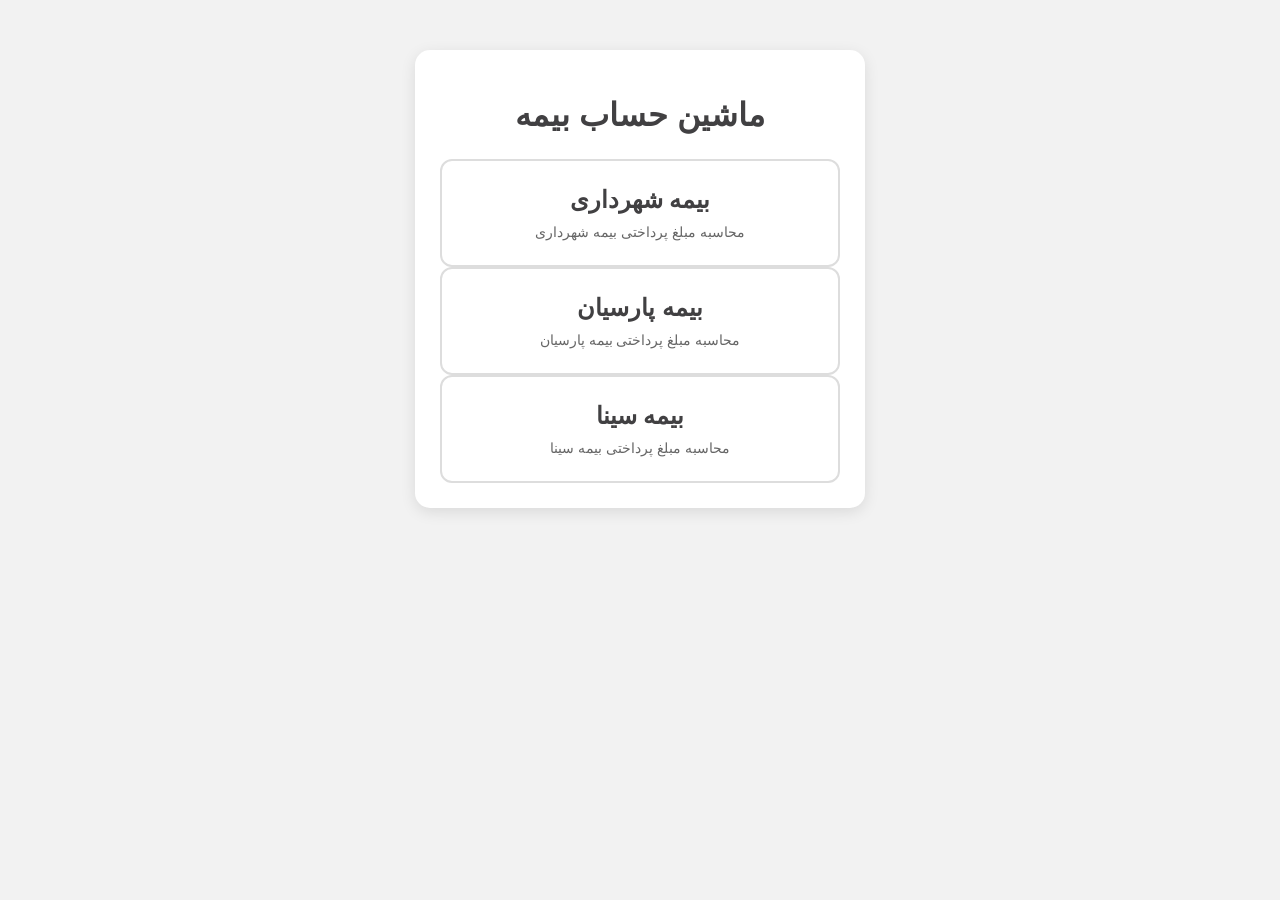
==== index.html @ f02d7e3d "Update index.html" ====
<!DOCTYPE html>
<html lang="fa" dir="rtl">

<head>
    <meta charset="UTF-8">
    <title>ماشین حساب بیمه</title>
    <link rel="stylesheet" href="style.css">
</head>

<body>

<div class="container">

    <h1>ماشین حساب بیمه</h1>

    <div class="calculator-card" onclick="location.href='shahrdari.html'">

        <h2>
            بیمه شهرداری
        </h2>

        <p>
            محاسبه مبلغ پرداختی بیمه شهرداری
        </p>

    </div>


    <div class="calculator-card" onclick="location.href='parsian.html'">

        <h2>
            بیمه پارسیان
        </h2>

        <p>
            محاسبه مبلغ پرداختی بیمه پارسیان
        </p>

    </div>
    <div class="calculator-card" onclick="location.href='parsian.html'">

        <h2>
            بیمه سینا
        </h2>

        <p>
            محاسبه مبلغ پرداختی بیمه سینا
        </p>

    </div>

</div>

</body>

</html>
---- style.css ----
* {
    box-sizing: border-box;
    font-family: Tahoma, Arial, sans-serif;
}


body {
    direction: rtl;
    background: #f2f2f2;
    margin: 0;
    padding: 20px;
}



.container {

    max-width: 450px;

    margin: 30px auto;

    background: white;

    padding: 25px;

    border-radius: 15px;

    box-shadow: 0 4px 15px rgba(0,0,0,0.1);

}




h1 {

    text-align: center;

    color: #414042;

    margin-bottom: 25px;

}




/* کارت های صفحه اصلی */

.calculator-card {

    border: 2px solid #ddd;

    border-radius: 12px;

    padding: 25px 15px;

    text-align: center;

    cursor: pointer;

    background: white;

    transition: 0.2s;

}



.calculator-card:hover {

    border-color: #8dc63f;

    background: #f7ffe9;

    transform: translateY(-3px);

}



.calculator-card h2 {

    color: #414042;

    margin: 0 0 10px;

}



.calculator-card p {

    color: #666;

    margin: 0;

    font-size: 14px;

}





/* ورودی ها */


label {

    display: block;

    margin-top: 15px;

    margin-bottom: 6px;

    color: #414042;

    font-weight: bold;

}



input {

    width: 100%;

    height: 45px;

    border: 1px solid #ccc;

    border-radius: 8px;

    padding: 10px;

    font-size: 16px;

    text-align: left;

    direction: ltr;

}



input:focus {

    outline: none;

    border-color: #8dc63f;

    box-shadow: 0 0 5px rgba(141,198,63,0.4);

}




.section-title {

    margin-top: 20px;

}





/* کارت های حق فنی */


.technical-options {

    display: flex;

    gap: 10px;

    margin-bottom: 10px;

}



.technical-card {

    flex: 1;

    border: 2px solid #ddd;

    border-radius: 10px;

    padding: 12px;

    cursor: pointer;

    text-align: center;

    transition: 0.2s;

}



.technical-card input {

    width: auto;

    height: auto;

}



.technical-card.active {

    border-color: #8dc63f;

    background: #f7ffe9;

}



.technical-card strong {

    color: #414042;

}



.technical-card span {

    font-size: 13px;

    color: #666;

}





/* دکمه ها */


button {

    width: 100%;

    height: 45px;

    margin-top: 20px;

    border: none;

    border-radius: 8px;

    background: #8dc63f;

    color: white;

    font-size: 17px;

    cursor: pointer;

}



button:hover {

    opacity: 0.9;

}





/* نتیجه */


.result-box {

    margin-top: 25px;

    padding: 20px;

    background: #f7f7f7;

    border-radius: 12px;

    text-align: center;

}



.result-box h2 {

    font-size: 18px;

    color: #414042;

}



#result {

    font-size: 28px;

    font-weight: bold;

    color: #8dc63f;

    margin: 15px 0;

}





/* راهنمای میانبر */


.shortcut-help {

    margin-top: 15px;

    text-align: center;

    font-size: 13px;

    color: #666;

    background: #f5f5f5;

    padding: 8px;

    border-radius: 8px;

}



.shortcut-help strong {

    color: #8dc63f;

}





/* لینک بازگشت */


.back {

    display: block;

    text-align: center;

    margin-top: 20px;

    color: #414042;

    text-decoration: none;

}





/* پیام کپی */


#toast {

    position: fixed;

    bottom: 20px;

    right: 50%;

    transform: translateX(50%);

    background: #414042;

    color: white;

    padding: 10px 20px;

    border-radius: 8px;

    opacity: 0;

    pointer-events: none;

    transition: 0.3s;

}
.shortcut-guide {

    margin-top:20px;

    padding:12px;

    background:#f3f3f3;

    border-radius:10px;

    text-align:center;

    font-size:14px;

    color:#414042;

}


.shortcut-guide span {

    display:block;

    margin:5px 0;

}


#toast.show {

    opacity: 1;

}
.toast-message {

    position:fixed;

    bottom:30px;

    right:50%;

    transform:translateX(50%) translateY(20px);

    background:#414042;

    color:white;

    padding:12px 25px;

    border-radius:8px;

    opacity:0;

    transition:all .3s ease;

    z-index:9999;

    font-size:15px;

}


.toast-message.show {

    opacity:1;

    transform:translateX(50%) translateY(0);

}
.copy-btn{

margin-top:15px;

background:#8dc63f;

color:white;

border:none;

padding:10px 25px;

border-radius:8px;

cursor:pointer;

font-size:15px;

}



.copy-btn:hover{

opacity:.9;

}



.shortcut-guide{

margin-top:20px;

padding:12px;

background:#f3f3f3;

border-radius:10px;

text-align:center;

color:#414042;

font-size:14px;

}



.shortcut-guide span{

display:block;

margin:5px;

}




.toast-message{

position:fixed;

bottom:30px;

right:50%;

transform:translateX(50%) translateY(20px);

background:#414042;

color:white;

padding:12px 25px;

border-radius:8px;

opacity:0;

transition:.3s;

z-index:9999;

}



.toast-message.show{

opacity:1;

transform:translateX(50%) translateY(0);

}
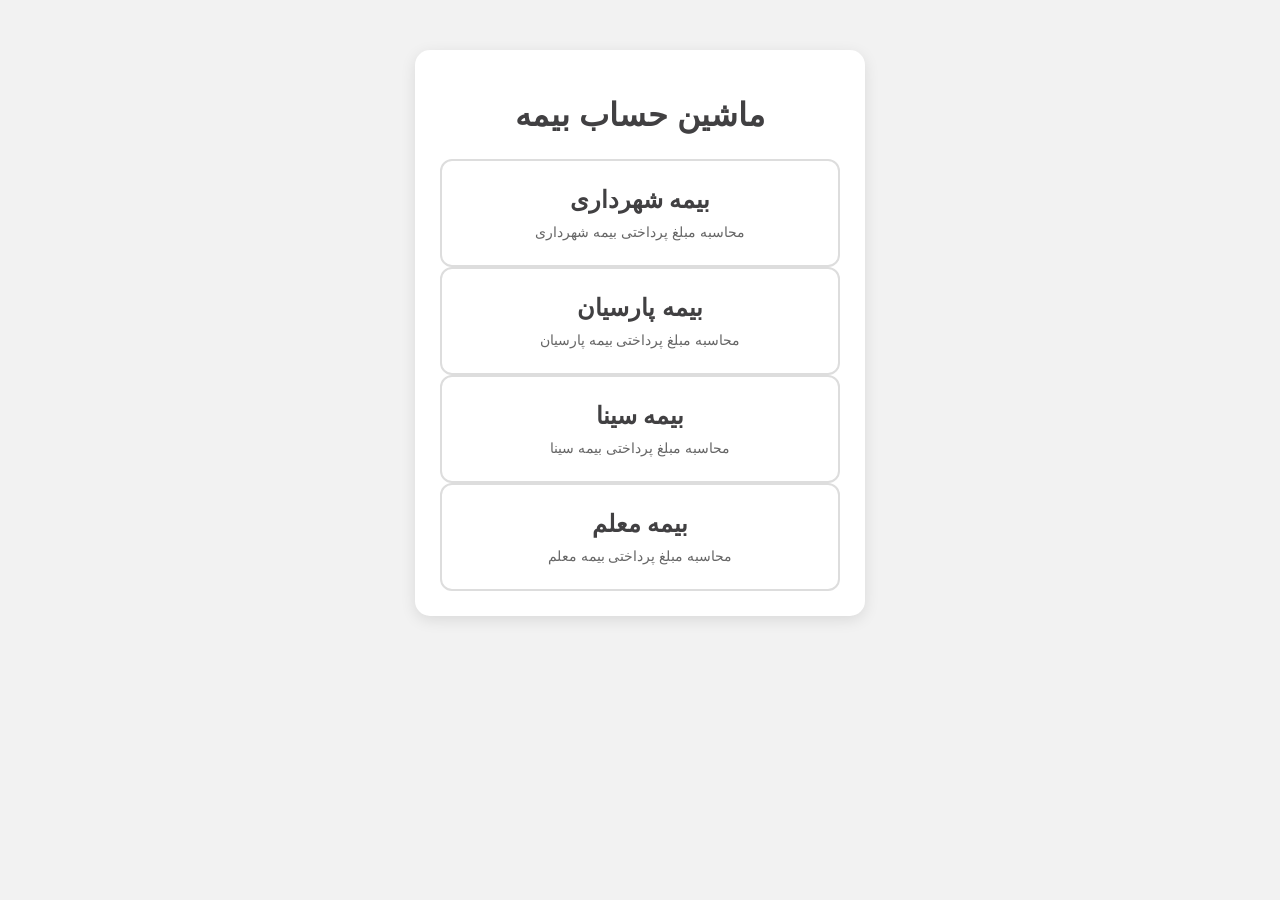
==== commit f2d9cce5: "Update index.html" ====
--- a/index.html
+++ b/index.html
@@ -13,6 +13,7 @@
 
     <h1>ماشین حساب بیمه</h1>
 
+
     <div class="calculator-card" onclick="location.href='shahrdari.html'">
 
         <h2>
@@ -26,6 +27,7 @@
     </div>
 
 
+
     <div class="calculator-card" onclick="location.href='parsian.html'">
 
         <h2>
@@ -37,7 +39,10 @@
         </p>
 
     </div>
-    <div class="calculator-card" onclick="location.href='parsian.html'">
+
+
+
+    <div class="calculator-card" onclick="location.href='sina.html'">
 
         <h2>
             بیمه سینا
@@ -49,6 +54,21 @@
 
     </div>
 
+
+
+    <div class="calculator-card" onclick="location.href='moallem.html'">
+
+        <h2>
+            بیمه معلم
+        </h2>
+
+        <p>
+            محاسبه مبلغ پرداختی بیمه معلم
+        </p>
+
+    </div>
+
+
 </div>
 
 </body>
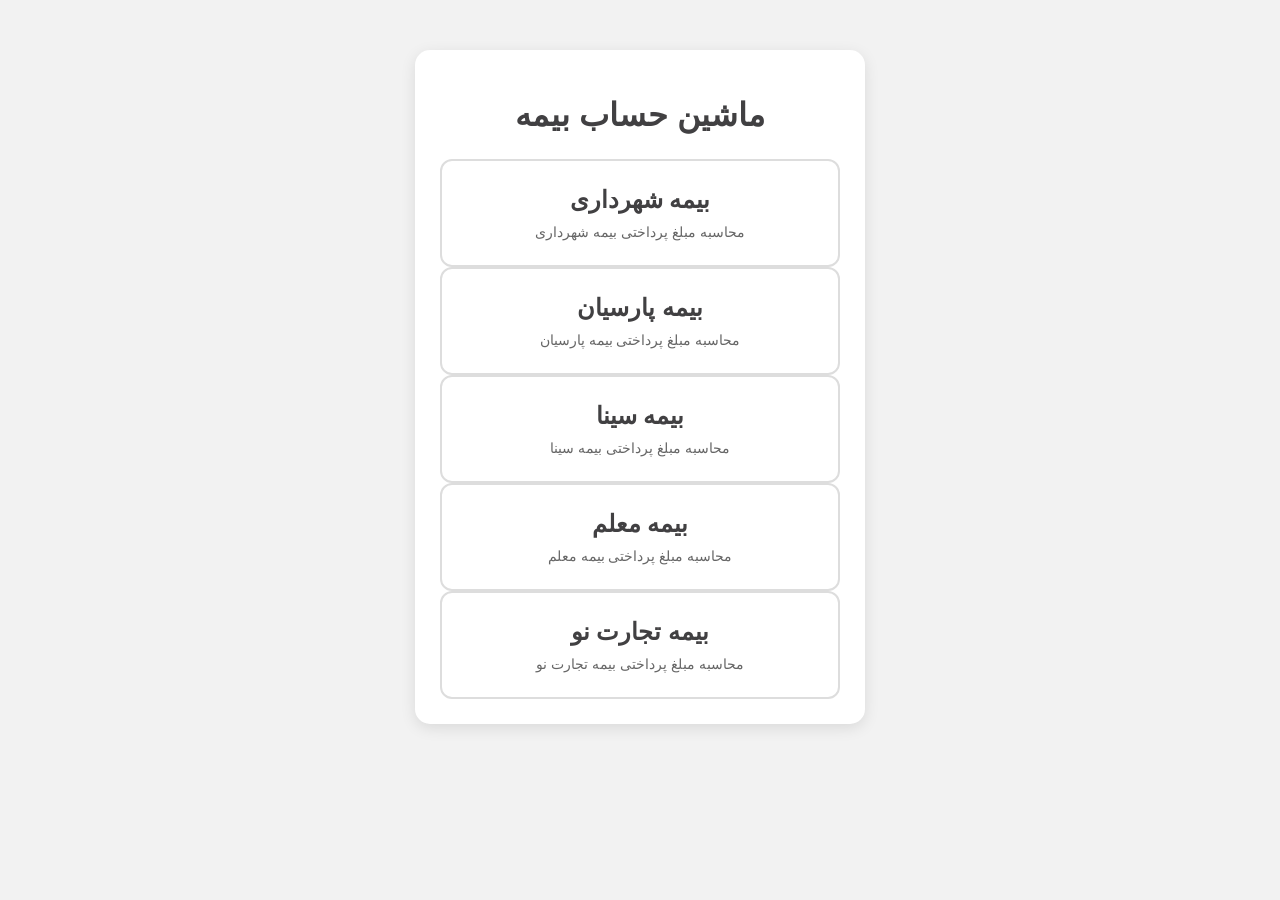
==== commit f8fc88d6: "Update index.html" ====
--- a/index.html
+++ b/index.html
@@ -2,16 +2,29 @@
 <html lang="fa" dir="rtl">
 
 <head>
+
     <meta charset="UTF-8">
-    <title>ماشین حساب بیمه</title>
+
+    <title>
+        ماشین حساب بیمه
+    </title>
+
     <link rel="stylesheet" href="style.css">
+
 </head>
+
 
 <body>
 
+
 <div class="container">
 
-    <h1>ماشین حساب بیمه</h1>
+
+    <h1>
+        ماشین حساب بیمه
+    </h1>
+
+
 
 
     <div class="calculator-card" onclick="location.href='shahrdari.html'">
@@ -25,6 +38,9 @@
         </p>
 
     </div>
+
+
+
 
 
 
@@ -42,6 +58,10 @@
 
 
 
+
+
+
+
     <div class="calculator-card" onclick="location.href='sina.html'">
 
         <h2>
@@ -53,6 +73,10 @@
         </p>
 
     </div>
+
+
+
+
 
 
 
@@ -69,8 +93,31 @@
     </div>
 
 
+
+
+
+
+
+    <div class="calculator-card" onclick="location.href='tejaratno.html'">
+
+        <h2>
+            بیمه تجارت نو
+        </h2>
+
+        <p>
+            محاسبه مبلغ پرداختی بیمه تجارت نو
+        </p>
+
+    </div>
+
+
+
+
+
 </div>
+
 
 </body>
 
+
 </html>
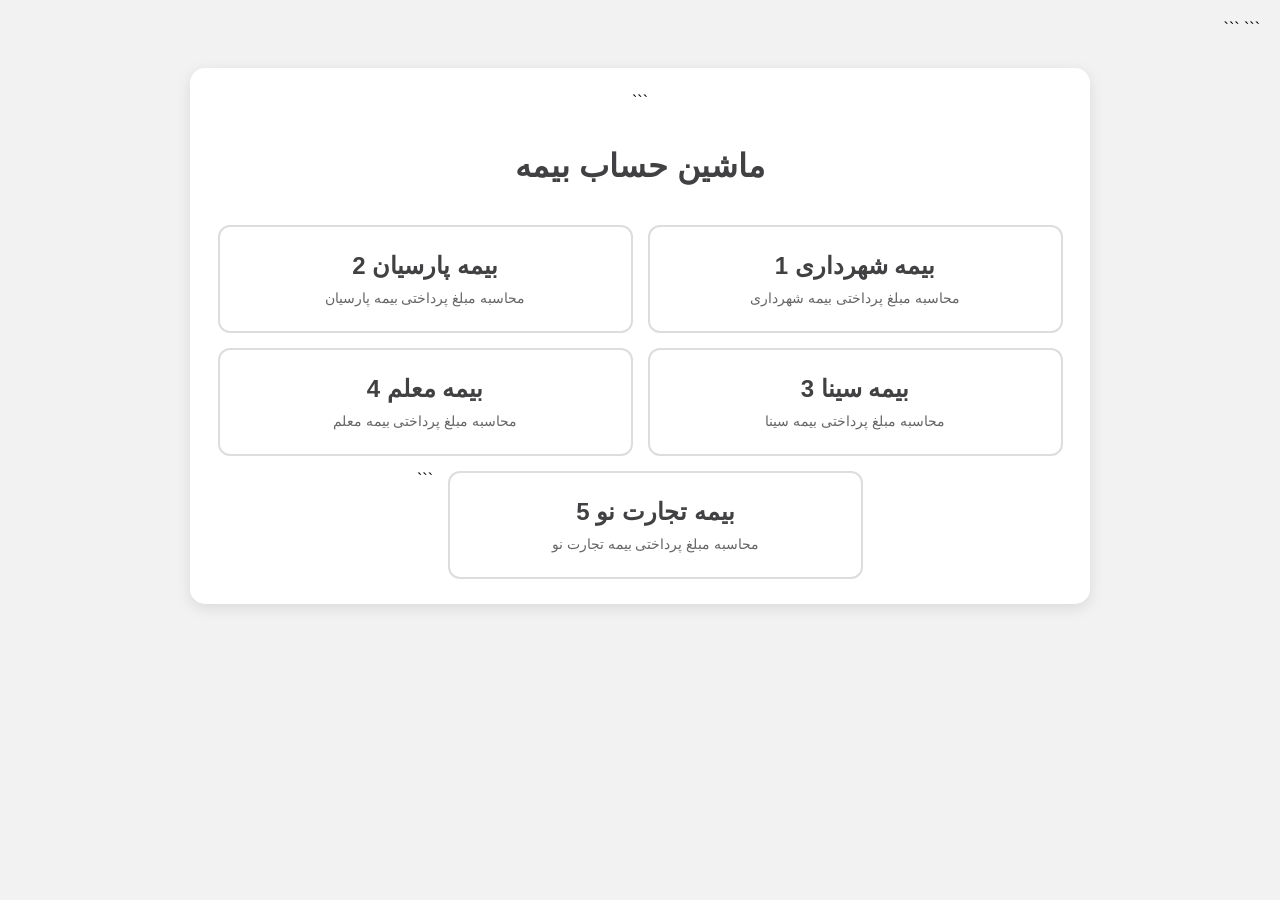
==== commit 9750fcf0: "Update index.html" ====
--- a/index.html
+++ b/index.html
@@ -1,123 +1,153 @@
 <!DOCTYPE html>
+
 <html lang="fa" dir="rtl">
 
 <head>
 
-    <meta charset="UTF-8">
+```
+<meta charset="UTF-8">
 
-    <title>
-        ماشین حساب بیمه
-    </title>
+<meta name="viewport" content="width=device-width, initial-scale=1.0">
 
-    <link rel="stylesheet" href="style.css">
+<title>
+    ماشین حساب بیمه
+</title>
+
+<link rel="stylesheet" href="style.css">
+```
 
 </head>
 
-
 <body>
 
+<div class="container home-container">
 
-<div class="container">
+```
+<h1>
+    ماشین حساب بیمه
+</h1>
 
 
-    <h1>
-        ماشین حساب بیمه
-    </h1>
+<div class="calculator-card"
+     onclick="location.href='shahrdari.html'">
 
+    <h2>
+        بیمه شهرداری
+        <span class="shortcut-key">1</span>
+    </h2>
 
-
-
-    <div class="calculator-card" onclick="location.href='shahrdari.html'">
-
-        <h2>
-            بیمه شهرداری
-        </h2>
-
-        <p>
-            محاسبه مبلغ پرداختی بیمه شهرداری
-        </p>
-
-    </div>
-
-
-
-
-
-
-    <div class="calculator-card" onclick="location.href='parsian.html'">
-
-        <h2>
-            بیمه پارسیان
-        </h2>
-
-        <p>
-            محاسبه مبلغ پرداختی بیمه پارسیان
-        </p>
-
-    </div>
-
-
-
-
-
-
-
-    <div class="calculator-card" onclick="location.href='sina.html'">
-
-        <h2>
-            بیمه سینا
-        </h2>
-
-        <p>
-            محاسبه مبلغ پرداختی بیمه سینا
-        </p>
-
-    </div>
-
-
-
-
-
-
-
-    <div class="calculator-card" onclick="location.href='moallem.html'">
-
-        <h2>
-            بیمه معلم
-        </h2>
-
-        <p>
-            محاسبه مبلغ پرداختی بیمه معلم
-        </p>
-
-    </div>
-
-
-
-
-
-
-
-    <div class="calculator-card" onclick="location.href='tejaratno.html'">
-
-        <h2>
-            بیمه تجارت نو
-        </h2>
-
-        <p>
-            محاسبه مبلغ پرداختی بیمه تجارت نو
-        </p>
-
-    </div>
-
-
-
-
+    <p>
+        محاسبه مبلغ پرداختی بیمه شهرداری
+    </p>
 
 </div>
 
 
+<div class="calculator-card"
+     onclick="location.href='parsian.html'">
+
+    <h2>
+        بیمه پارسیان
+        <span class="shortcut-key">2</span>
+    </h2>
+
+    <p>
+        محاسبه مبلغ پرداختی بیمه پارسیان
+    </p>
+
+</div>
+
+
+<div class="calculator-card"
+     onclick="location.href='sina.html'">
+
+    <h2>
+        بیمه سینا
+        <span class="shortcut-key">3</span>
+    </h2>
+
+    <p>
+        محاسبه مبلغ پرداختی بیمه سینا
+    </p>
+
+</div>
+
+
+<div class="calculator-card"
+     onclick="location.href='moallem.html'">
+
+    <h2>
+        بیمه معلم
+        <span class="shortcut-key">4</span>
+    </h2>
+
+    <p>
+        محاسبه مبلغ پرداختی بیمه معلم
+    </p>
+
+</div>
+
+
+<div class="calculator-card"
+     onclick="location.href='tejaratno.html'">
+
+    <h2>
+        بیمه تجارت نو
+        <span class="shortcut-key">5</span>
+    </h2>
+
+    <p>
+        محاسبه مبلغ پرداختی بیمه تجارت نو
+    </p>
+
+</div>
+```
+
+</div>
+
+<script>
+
+document.addEventListener("keydown", function (event) {
+
+    // فقط کلیدهای عددی بالای کیبورد
+    // و فقط در صفحه اصلی
+
+    if (
+        event.target.tagName === "INPUT" ||
+        event.target.tagName === "TEXTAREA"
+    ) {
+        return;
+    }
+
+
+    switch (event.key) {
+
+        case "1":
+            window.location.href = "shahrdari.html";
+            break;
+
+        case "2":
+            window.location.href = "parsian.html";
+            break;
+
+        case "3":
+            window.location.href = "sina.html";
+            break;
+
+        case "4":
+            window.location.href = "moallem.html";
+            break;
+
+        case "5":
+            window.location.href = "tejaratno.html";
+            break;
+
+    }
+
+});
+
+</script>
+
 </body>
 
-
 </html>
--- a/style.css
+++ b/style.css
@@ -571,3 +571,51 @@
 transform:translateX(50%) translateY(0);
 
 }
+/* صفحه انتخاب بیمه */
+
+.home-container {
+
+    max-width: 900px;
+
+}
+
+
+.home-container .calculator-card {
+
+    width: calc(50% - 10px);
+
+}
+
+
+
+.home-container {
+
+    display: flex;
+
+    flex-wrap: wrap;
+
+    gap: 15px;
+
+    justify-content: center;
+
+}
+
+
+
+.home-container h1 {
+
+    width: 100%;
+
+}
+
+
+
+@media (max-width:600px){
+
+    .home-container .calculator-card {
+
+        width:100%;
+
+    }
+
+}
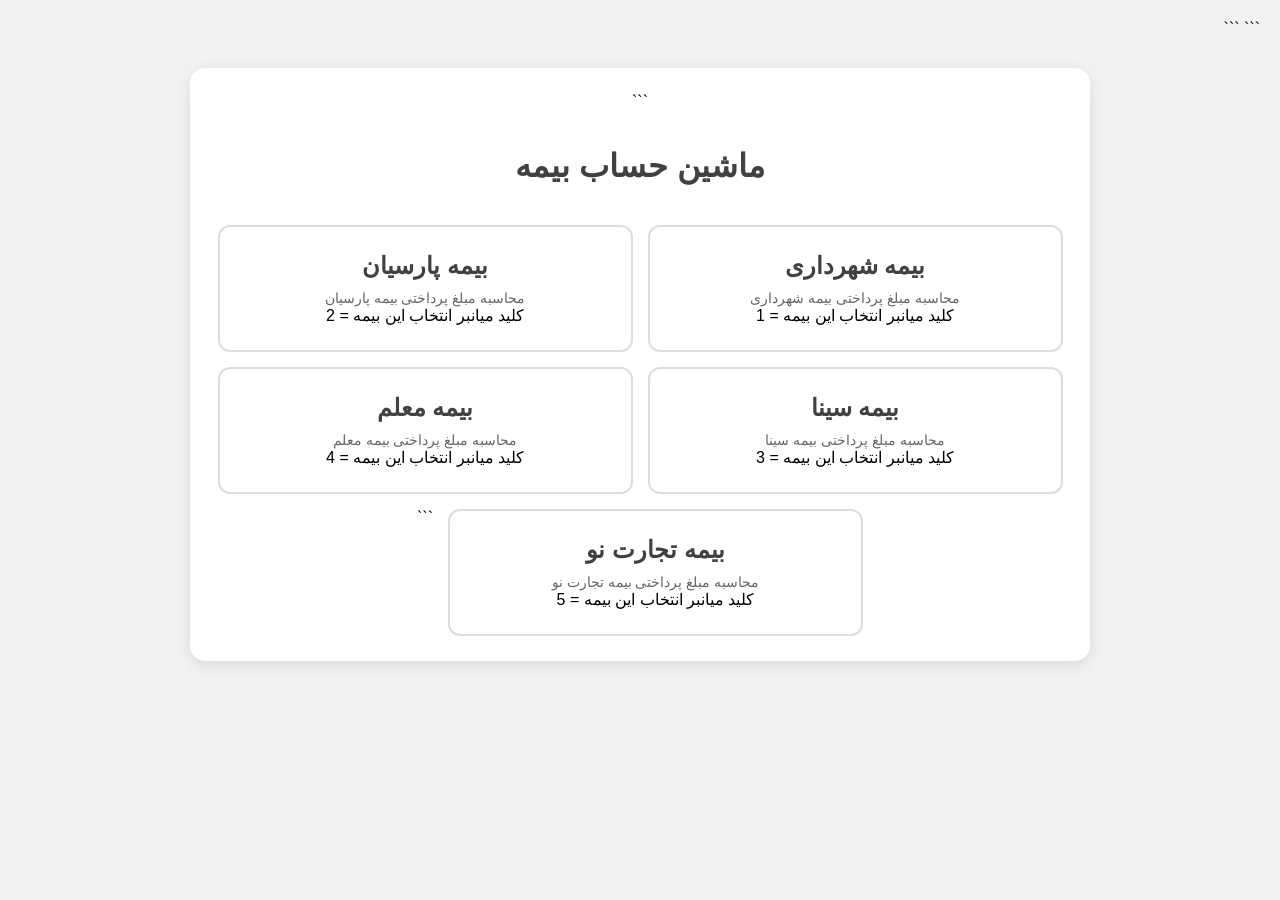
==== commit f6e3bb38: "Update index.html" ====
--- a/index.html
+++ b/index.html
@@ -33,12 +33,15 @@
 
     <h2>
         بیمه شهرداری
-        <span class="shortcut-key">1</span>
     </h2>
 
     <p>
         محاسبه مبلغ پرداختی بیمه شهرداری
     </p>
+
+    <div class="card-shortcut">
+        کلید میانبر انتخاب این بیمه = 1
+    </div>
 
 </div>
 
@@ -48,12 +51,15 @@
 
     <h2>
         بیمه پارسیان
-        <span class="shortcut-key">2</span>
     </h2>
 
     <p>
         محاسبه مبلغ پرداختی بیمه پارسیان
     </p>
+
+    <div class="card-shortcut">
+        کلید میانبر انتخاب این بیمه = 2
+    </div>
 
 </div>
 
@@ -63,12 +69,15 @@
 
     <h2>
         بیمه سینا
-        <span class="shortcut-key">3</span>
     </h2>
 
     <p>
         محاسبه مبلغ پرداختی بیمه سینا
     </p>
+
+    <div class="card-shortcut">
+        کلید میانبر انتخاب این بیمه = 3
+    </div>
 
 </div>
 
@@ -78,12 +87,15 @@
 
     <h2>
         بیمه معلم
-        <span class="shortcut-key">4</span>
     </h2>
 
     <p>
         محاسبه مبلغ پرداختی بیمه معلم
     </p>
+
+    <div class="card-shortcut">
+        کلید میانبر انتخاب این بیمه = 4
+    </div>
 
 </div>
 
@@ -93,12 +105,15 @@
 
     <h2>
         بیمه تجارت نو
-        <span class="shortcut-key">5</span>
     </h2>
 
     <p>
         محاسبه مبلغ پرداختی بیمه تجارت نو
     </p>
+
+    <div class="card-shortcut">
+        کلید میانبر انتخاب این بیمه = 5
+    </div>
 
 </div>
 ```
@@ -108,9 +123,6 @@
 <script>
 
 document.addEventListener("keydown", function (event) {
-
-    // فقط کلیدهای عددی بالای کیبورد
-    // و فقط در صفحه اصلی
 
     if (
         event.target.tagName === "INPUT" ||
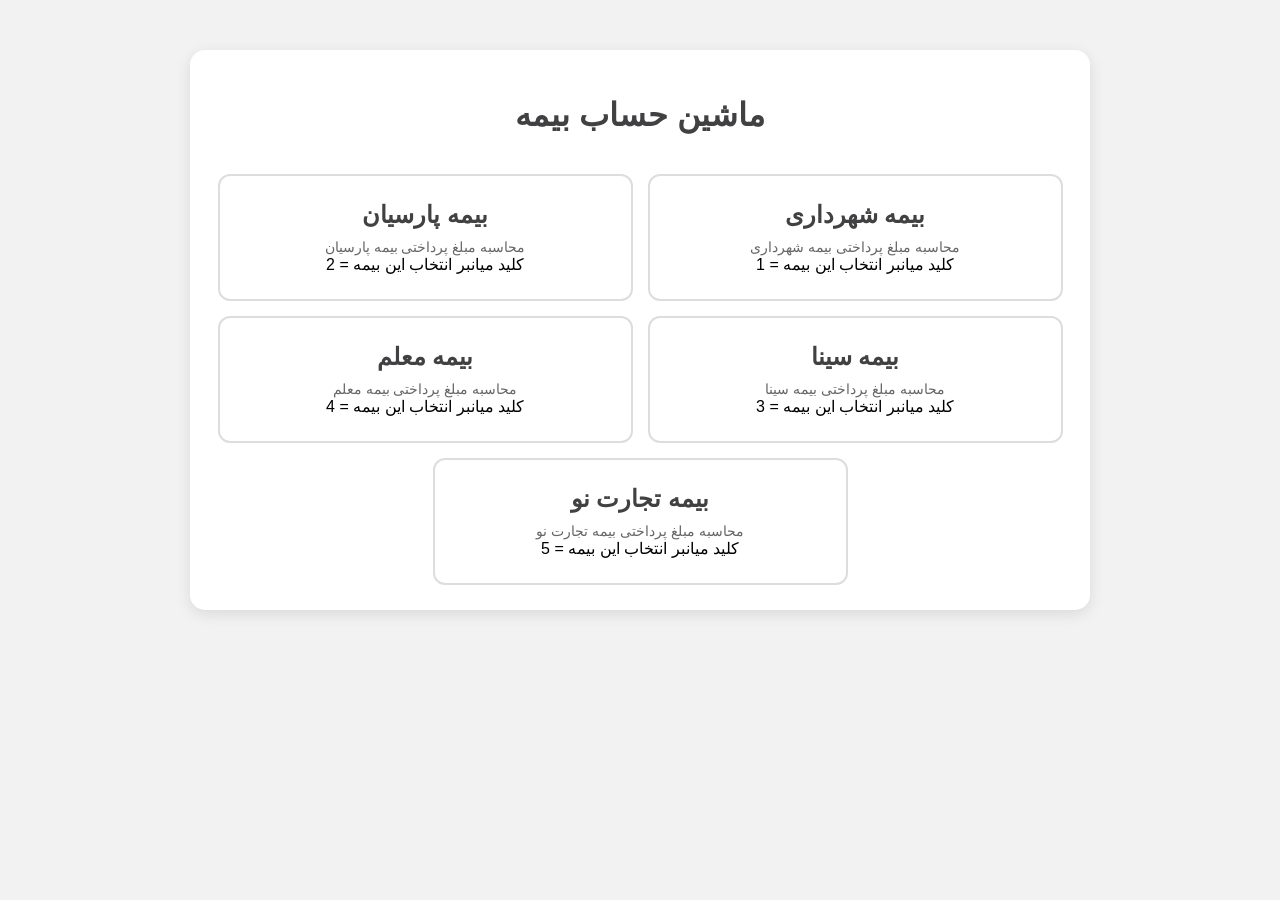
==== commit 8511cf6f: "Update index.html" ====
--- a/index.html
+++ b/index.html
@@ -4,7 +4,7 @@
 
 <head>
 
-```
+
 <meta charset="UTF-8">
 
 <meta name="viewport" content="width=device-width, initial-scale=1.0">
@@ -14,7 +14,7 @@
 </title>
 
 <link rel="stylesheet" href="style.css">
-```
+
 
 </head>
 
@@ -22,7 +22,7 @@
 
 <div class="container home-container">
 
-```
+
 <h1>
     ماشین حساب بیمه
 </h1>
@@ -116,7 +116,7 @@
     </div>
 
 </div>
-```
+
 
 </div>
 
